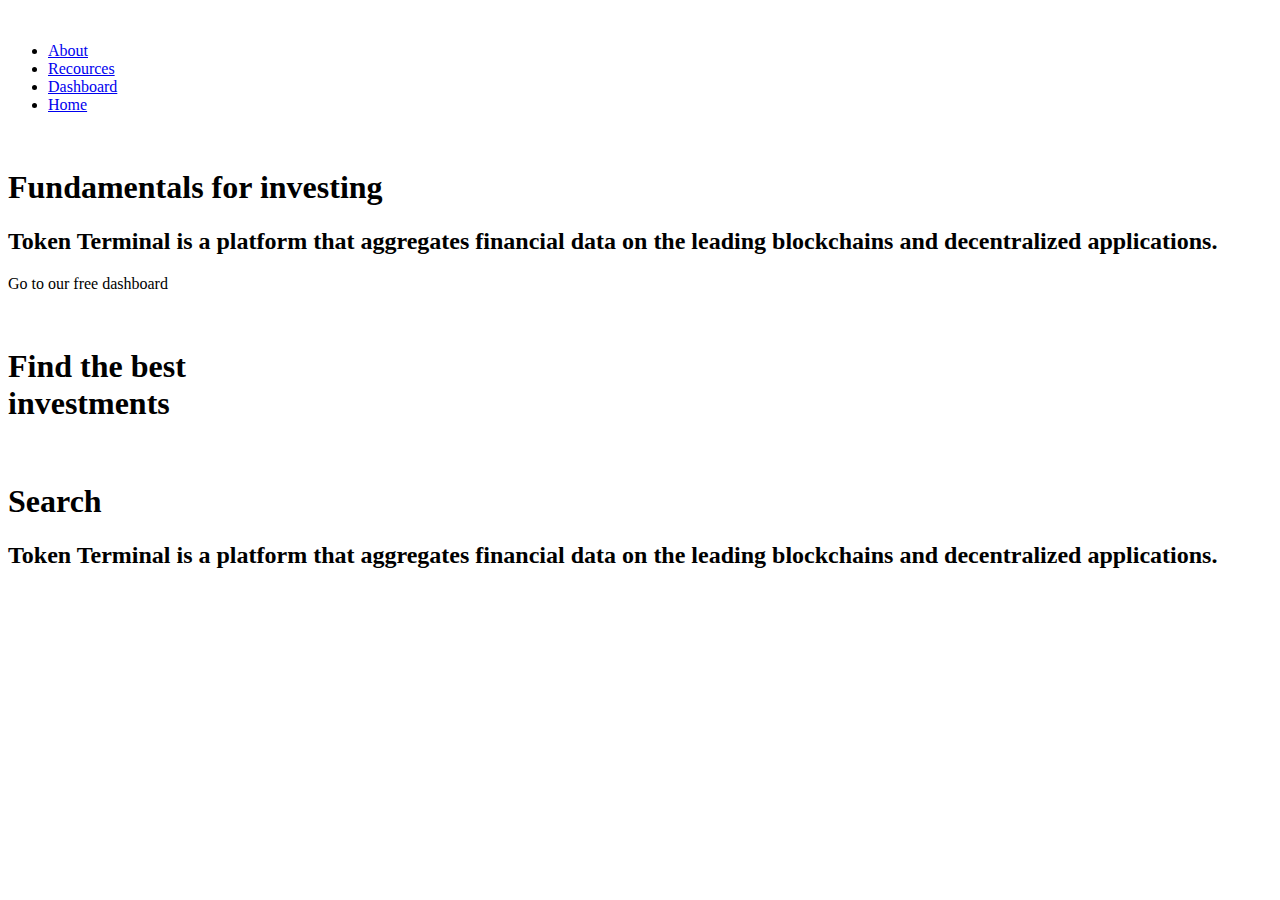
==== home/home.html @ b2d9a484 "pembuatan halaman home" ====
<!DOCTYPE html>
<html lang="en">
<head>
    <meta charset="UTF-8">
    <meta name="viewport" content="width=device-width, initial-scale=1.0">
    <link rel="stylesheet" href="home.css">
    <title>Document</title>
</head>
<body>
    <header class="cf">
        <img class="logo" src="./logo.png" alt="">
        <nav  class="cf">
            <ul>
                <li>
                    <a id="home" href="#">About</a>
                </li>
                <li>
                    <a href="#">Recources</a>
                </li>
                <li>
                    <a href="#">Dashboard</a>
                </li>
                <li>
                    <a href="#">Home</a>
                </li>
            </ul>
        </nav>
    </header>
    <!-- section 1 -->
    <section class="s1 cf">
        <img class="gambar2" src="./image 18.png" alt="">
        <div class="s1b1">
            <h1>Fundamentals for investing</h1>
            <h2>
                Token Terminal is a platform that aggregates financial data on the leading blockchains and decentralized applications.
            </h2>
            <p>Go to our free dashboard</p>
        </div>
    </section>
    <section class="s2" >
        <img src="gambar2.png" alt="">
    </section>
    <section class="s3">
        <div class="judul">
            <h1> Find the best<br>investments</h1>
        </div>
        <div class="konten-s3">
            <div class="card-1">
                <div class="card-1-img">
                    <img class="img-1">
                </div>
                <div class="card-1-text">
                    <h1>
                        Search
                    </h1>
                    <h2>
                        Token Terminal is a platform that aggregates financial data on the leading blockchains and decentralized applications.
                    </h2>
        
            </div>
        </div>
    </section>
</body>
</html>
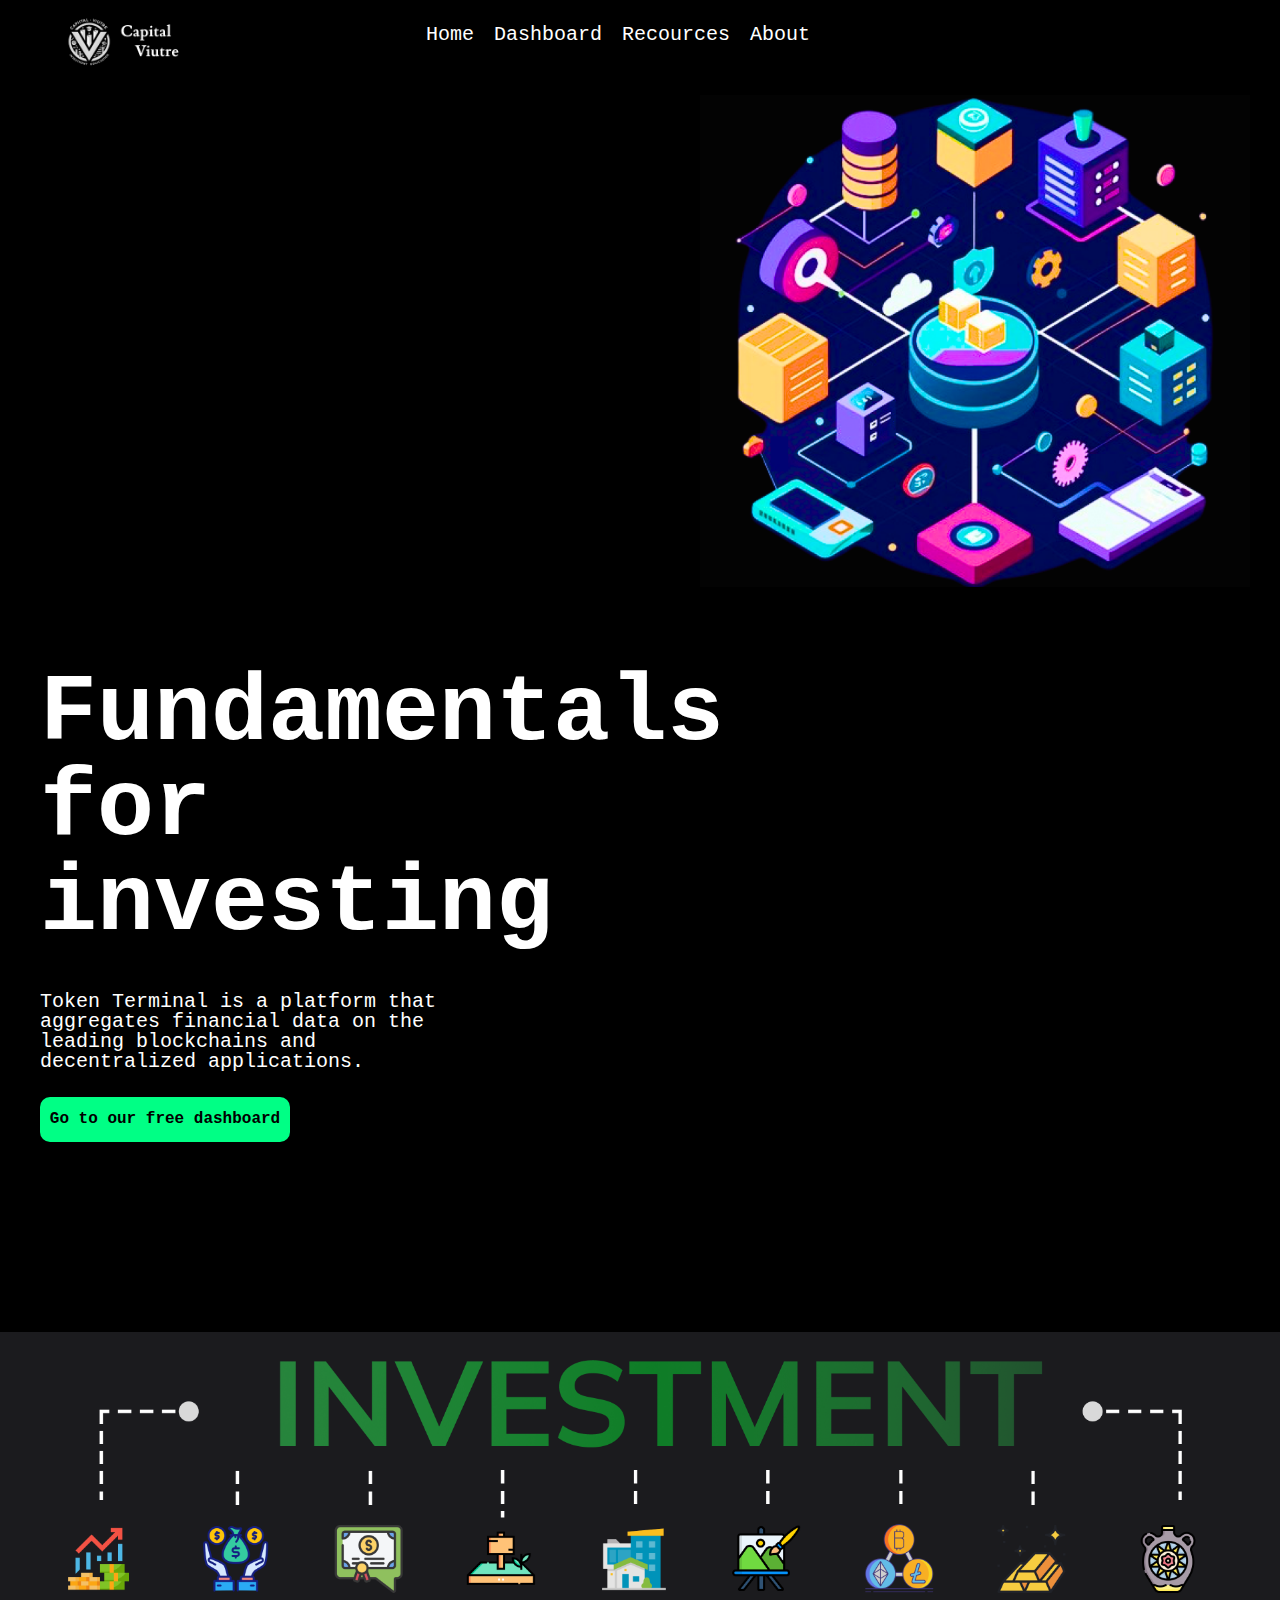
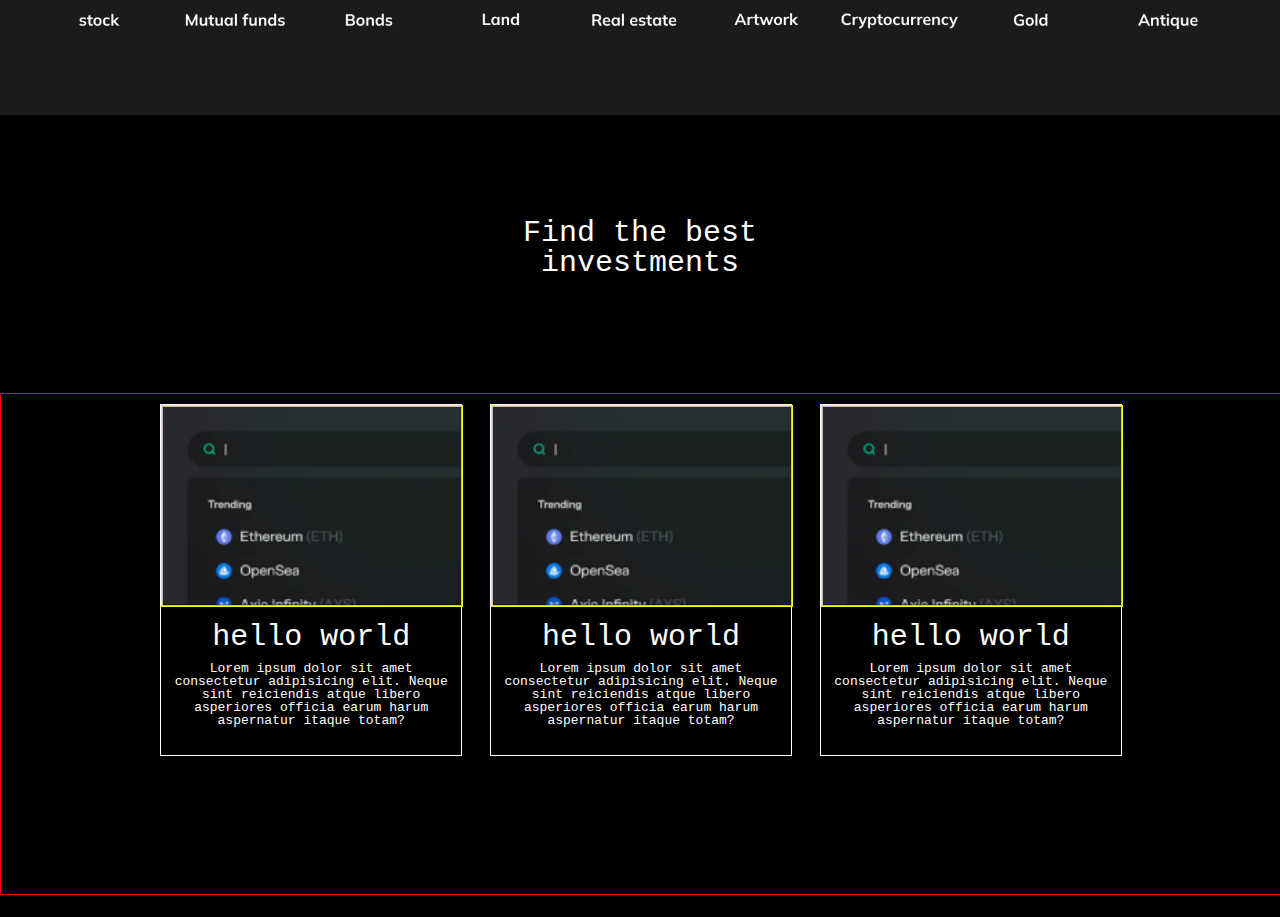
==== commit fb9f9e45: "perbaikan kode halaman home" ====
--- a/home/home.html
+++ b/home/home.html
@@ -3,12 +3,12 @@
 <head>
     <meta charset="UTF-8">
     <meta name="viewport" content="width=device-width, initial-scale=1.0">
-    <link rel="stylesheet" href="home.css">
+    <link rel="stylesheet" href="../style/home.css">
     <title>Document</title>
 </head>
 <body>
     <header class="cf">
-        <img class="logo" src="./logo.png" alt="">
+        <img class="logo" src="../img/logo.png" alt="">
         <nav  class="cf">
             <ul>
                 <li>
@@ -28,7 +28,7 @@
     </header>
     <!-- section 1 -->
     <section class="s1 cf">
-        <img class="gambar2" src="./image 18.png" alt="">
+        <img class="gambar2" src="../img/image 18.png" alt="">
         <div class="s1b1">
             <h1>Fundamentals for investing</h1>
             <h2>
@@ -38,25 +38,40 @@
         </div>
     </section>
     <section class="s2" >
-        <img src="gambar2.png" alt="">
+        <img src="../img/gambar2.png" alt="">
     </section>
     <section class="s3">
         <div class="judul">
             <h1> Find the best<br>investments</h1>
         </div>
-        <div class="konten-s3">
+        <!-- kartu/konten -->
+        <div class="konten">
             <div class="card-1">
-                <div class="card-1-img">
-                    <img class="img-1">
-                </div>
-                <div class="card-1-text">
-                    <h1>
-                        Search
-                    </h1>
-                    <h2>
-                        Token Terminal is a platform that aggregates financial data on the leading blockchains and decentralized applications.
-                    </h2>
-        
+                <section class="card-img">
+                    <img class="img12">
+                </section>
+                <section class="deskripsi">
+                    <h1>hello world</h1>
+                    <p>Lorem ipsum dolor sit amet consectetur adipisicing elit. Neque sint reiciendis atque libero asperiores officia earum harum aspernatur itaque totam?</p>
+                </section>
+            </div>
+            <div class="card-1">
+                <section class="card-img">
+                    <img class="img12">
+                </section>
+                <section class="deskripsi">
+                    <h1>hello world</h1>
+                    <p>Lorem ipsum dolor sit amet consectetur adipisicing elit. Neque sint reiciendis atque libero asperiores officia earum harum aspernatur itaque totam?</p>
+                </section>
+            </div>
+            <div class="card-1">
+                <section class="card-img">
+                    <img class="img12">
+                </section>
+                <section class="deskripsi">
+                    <h1>hello world</h1>
+                    <p>Lorem ipsum dolor sit amet consectetur adipisicing elit. Neque sint reiciendis atque libero asperiores officia earum harum aspernatur itaque totam?</p>
+                </section>
             </div>
         </div>
     </section>
--- a/style/home.css
+++ b/style/home.css
@@ -0,0 +1,181 @@
+/* http://meyerweb.com/eric/tools/css/reset/ 
+   v2.0 | 20110126
+   License: none (public domain)
+*/
+
+html, body, div, span, applet, object, iframe,
+h1, h2, h3, h4, h5, h6, p, blockquote, pre,
+a, abbr, acronym, address, big, cite, code,
+del, dfn, em, img, ins, kbd, q, s, samp,
+small, strike, strong, sub, sup, tt, var,
+b, u, i, center,
+dl, dt, dd, ol, ul, li,
+fieldset, form, label, legend,
+table, caption, tbody, tfoot, thead, tr, th, td,
+article, aside, canvas, details, embed, 
+figure, figcaption, footer, header, hgroup, 
+menu, nav, output, ruby, section, summary,
+time, mark, audio, video {
+	margin: 0;
+	padding: 0;
+	border: 0;
+	font-size: 100%;
+	font: inherit;
+	vertical-align: baseline;
+}
+/* HTML5 display-role reset for older browsers */
+article, aside, details, figcaption, figure, 
+footer, header, hgroup, menu, nav, section {
+	display: block;
+}
+body {
+	line-height: 1;
+}
+ol, ul {
+	list-style: none;
+}
+blockquote, q {
+	quotes: none;
+}
+blockquote:before, blockquote:after,
+q:before, q:after {
+	content: '';
+	content: none;
+}
+table {
+	border-collapse: collapse;
+	border-spacing: 0;
+}
+.cf:before,
+.cf:after {
+    content: " "; /* 1 */
+    display: table; /* 2 */
+}
+
+.cf:after {
+    clear: both;
+}
+
+/**
+ * For IE 6/7 only
+ * Include this rule to trigger hasLayout and contain floats.
+ */
+.cf {
+    zoom: 1;
+}
+
+/* style */
+header {
+    width: 100%;
+    height: 50px;
+}
+body {
+    background-color: black;
+    color: white;
+    font-family: monospace;
+}
+.logo {
+    width: 120px;
+    margin-left: 65px;
+    float: left;
+}
+nav ul li a {
+    text-decoration: none;
+    color: white;
+    font-size: 20px;
+    margin-right: 20px;
+}
+nav ul li {
+    float: right;
+    margin-top: 25px;
+}
+#home {
+    margin-right: 470px;
+}
+/* section */
+.gambar2 {
+    width: 550px;
+    float: right;
+    margin-top: 45px;
+    margin-right: 30px;
+} 
+.s1b1 {
+    float: left;
+    width: 60%;
+    padding: 40px;
+    box-sizing: border-box;
+    margin-top: 40px;
+}
+.s1b1 h1{
+    font-size: 95px;
+    font-weight: bold;
+}
+.s1b1 h2 {
+    width: 60%;
+    font-size: 20px;
+    margin-top: 40px;
+}
+.s1b1 p {
+    font-size: 16px;
+    width: 250px;
+    height: 45px;
+    line-height: 45px;
+    text-align: center;
+    background-color: #00FF85;
+    color: black;
+    border-radius: 10px;
+    font-weight: bold;
+    margin-top: 25px;
+}
+.s2 img {
+    width: 100%;
+    margin-top: 150px;
+}
+.s3 {
+    height: 700px;
+    width: 100%;
+}
+.judul{
+    height: 25%;
+}
+.judul h1 {
+    font-size: 30px;
+    text-align: center;
+    margin-top: 100px;
+}
+
+/* kartu */
+.konten {
+    width: 100vw;
+    height: 500px;
+    border: 1px solid red;
+    text-align: center;
+}
+.card-1 {
+    width: 300px;
+    height: 350px;
+    border: 1px solid white;
+    margin: 10px;
+    display: inline-block;
+}
+.img12 {
+    background-image: url(../img/image1.png);
+    background-size: cover;
+    width: 300px;
+    height: 200px;
+}
+.card-img {
+    width: 100%;
+    height: 200px;
+    border: 1px solid yellow;
+}
+.deskripsi {
+    padding: 5px;
+    box-sizing: border-box;
+}
+.deskripsi h1 {
+    font-size: 30px;
+    text-align: center;
+    margin-bottom: 10px;
+    margin-top: 10px;
+}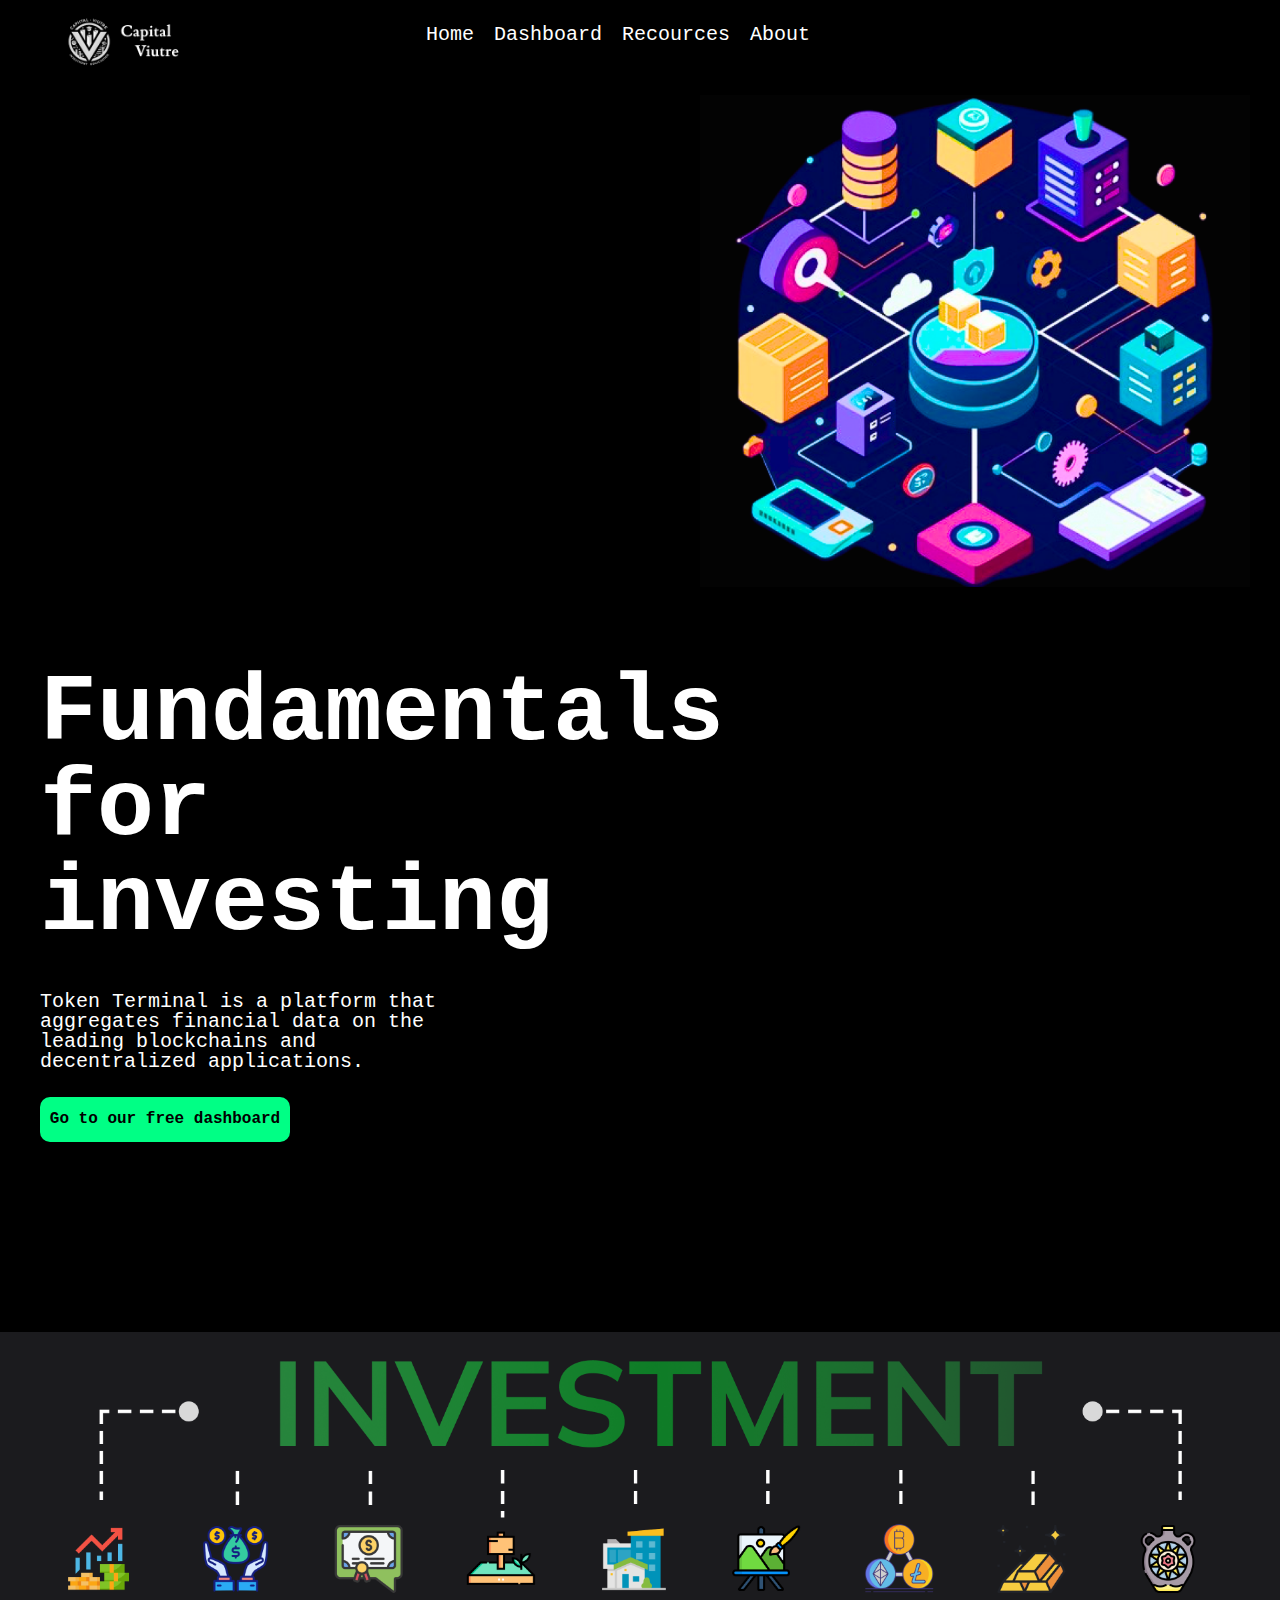
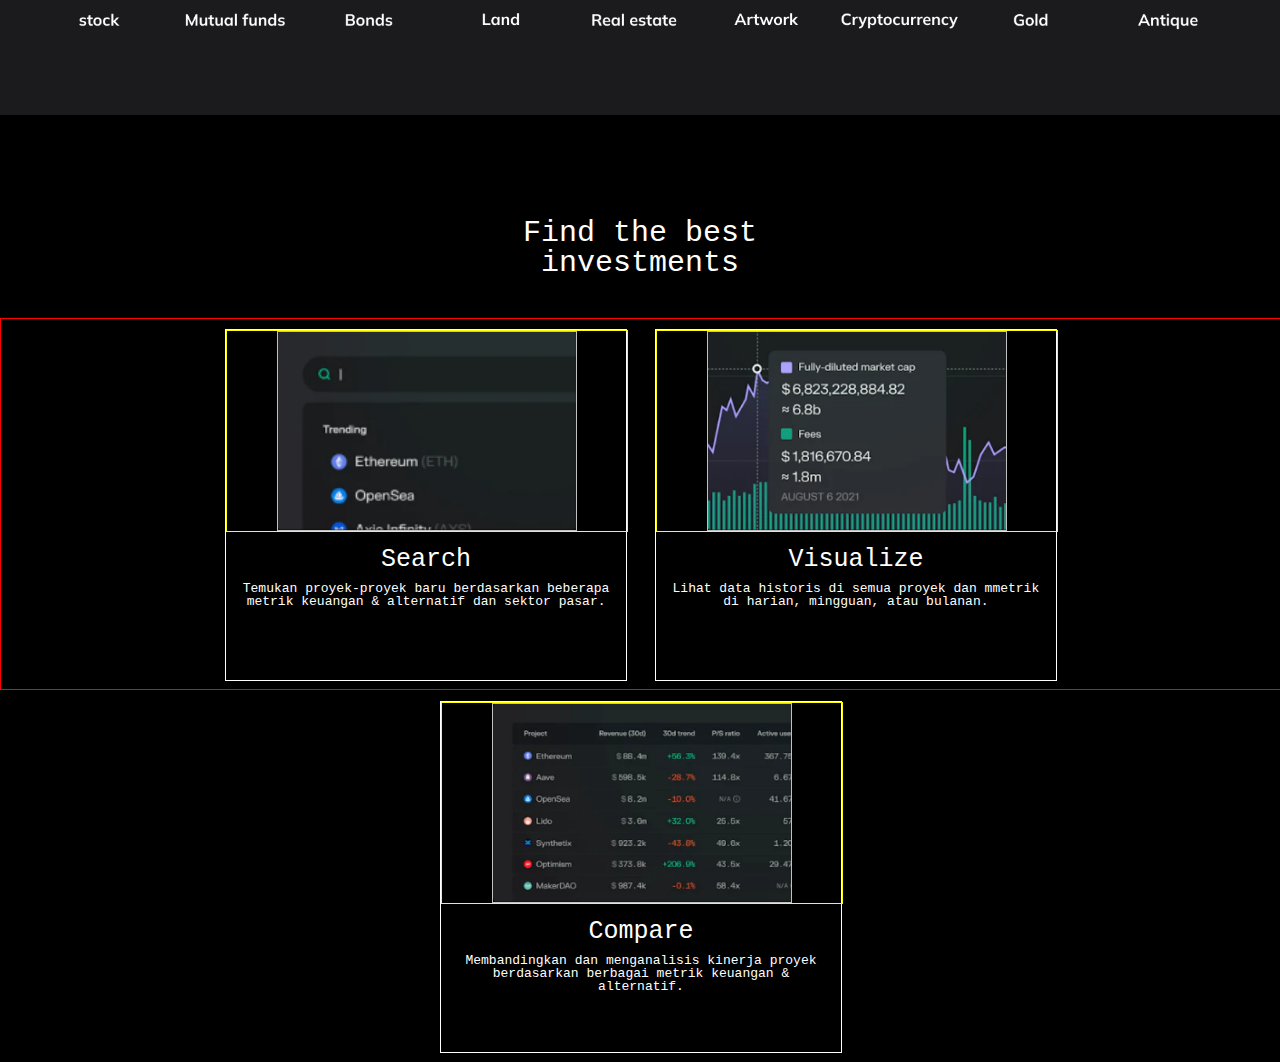
==== commit 18a74cc1: "finding the best investments" ====
--- a/home/home.html
+++ b/home/home.html
@@ -48,11 +48,11 @@
         <div class="konten">
             <div class="card-1">
                 <section class="card-img">
-                    <img class="img12">
+                    <img class="img11">
                 </section>
                 <section class="deskripsi">
-                    <h1>hello world</h1>
-                    <p>Lorem ipsum dolor sit amet consectetur adipisicing elit. Neque sint reiciendis atque libero asperiores officia earum harum aspernatur itaque totam?</p>
+                    <h1>Search</h1>
+                    <p>Temukan proyek-proyek baru berdasarkan beberapa metrik keuangan & alternatif dan sektor pasar.</p>
                 </section>
             </div>
             <div class="card-1">
@@ -60,17 +60,17 @@
                     <img class="img12">
                 </section>
                 <section class="deskripsi">
-                    <h1>hello world</h1>
-                    <p>Lorem ipsum dolor sit amet consectetur adipisicing elit. Neque sint reiciendis atque libero asperiores officia earum harum aspernatur itaque totam?</p>
+                    <h1>Visualize</h1>
+                    <p>Lihat data historis di semua proyek dan mmetrik di harian, mingguan, atau bulanan.</p>
                 </section>
             </div>
             <div class="card-1">
                 <section class="card-img">
-                    <img class="img12">
+                    <img class="img13">
                 </section>
                 <section class="deskripsi">
-                    <h1>hello world</h1>
-                    <p>Lorem ipsum dolor sit amet consectetur adipisicing elit. Neque sint reiciendis atque libero asperiores officia earum harum aspernatur itaque totam?</p>
+                    <h1>Compare</h1>
+                    <p>Membandingkan dan menganalisis kinerja proyek berdasarkan berbagai metrik keuangan & alternatif.</p>
                 </section>
             </div>
         </div>
--- a/style/home.css
+++ b/style/home.css
@@ -132,7 +132,7 @@
     margin-top: 150px;
 }
 .s3 {
-    height: 700px;
+    height: 400px;
     width: 100%;
 }
 .judul{
@@ -147,19 +147,31 @@
 /* kartu */
 .konten {
     width: 100vw;
-    height: 500px;
+    height: 370px;
     border: 1px solid red;
     text-align: center;
 }
 .card-1 {
-    width: 300px;
+    width: 400px;
     height: 350px;
     border: 1px solid white;
     margin: 10px;
     display: inline-block;
 }
+.img11 {
+    background-image: url(../img/image1.png);
+    background-size: cover;
+    width: 300px;
+    height: 200px;
+}
 .img12 {
-    background-image: url(../img/image1.png);
+    background-image: url(../img/visual.png);
+    background-size: cover;
+    width: 300px;
+    height: 200px;
+}
+.img13 {
+    background-image: url(../img/compare.png);
     background-size: cover;
     width: 300px;
     height: 200px;
@@ -174,7 +186,7 @@
     box-sizing: border-box;
 }
 .deskripsi h1 {
-    font-size: 30px;
+    font-size: 25px;
     text-align: center;
     margin-bottom: 10px;
     margin-top: 10px;
